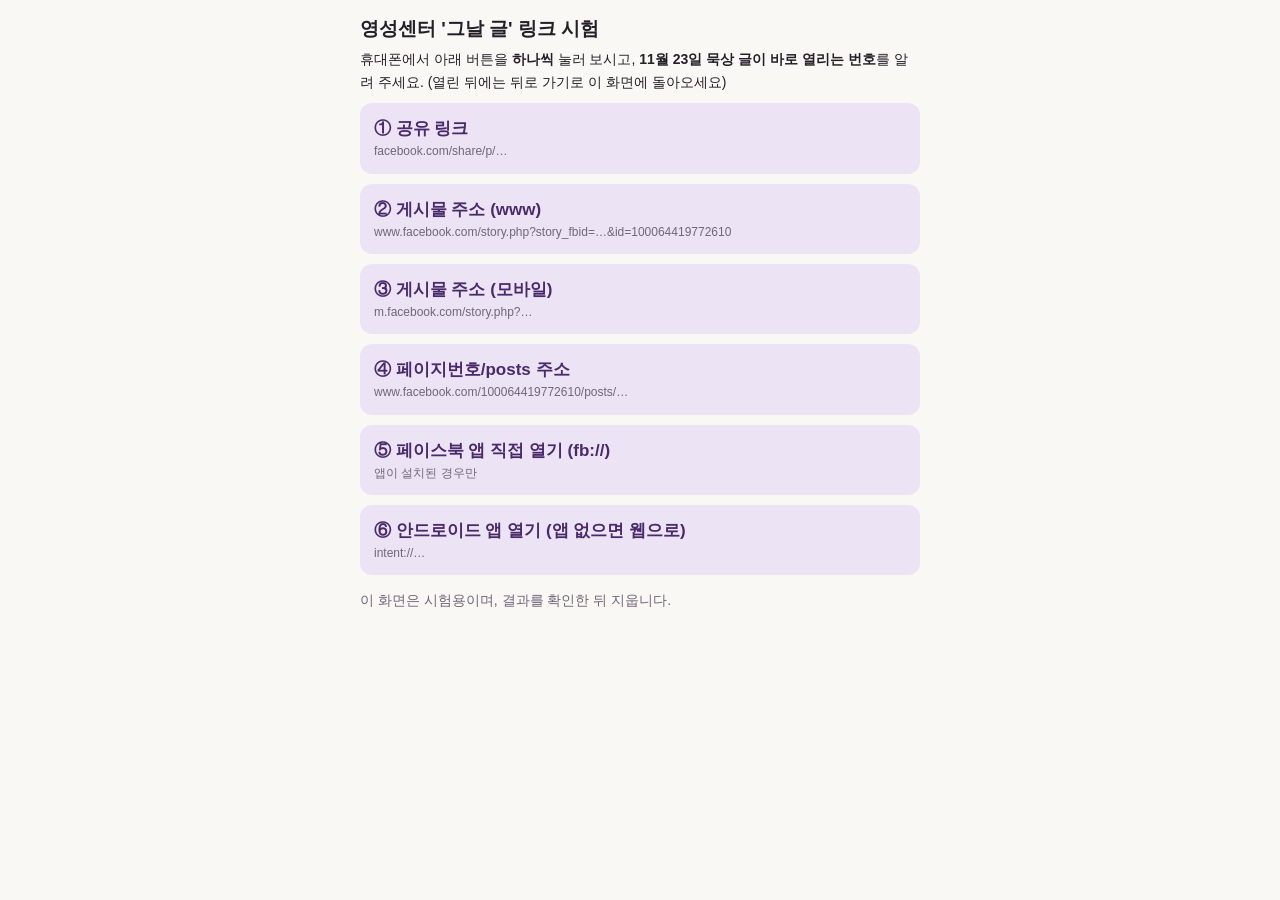
==== fbtest.html @ 98b8d7c0 "Temporary test page for 영성센터 post links on phones Co-Authored-By: Claude Opus 5.5 <noreply@anthropic" ====
<!doctype html>
<html lang="ko"><head><meta charset="utf-8"><meta name="viewport" content="width=device-width, initial-scale=1">
<title>영성센터 링크 시험</title>
<style>
  :root { --bg:#faf8f5; --text:#24202a; --muted:#6e6878; --accent:#4b2a6b; --soft:#ece4f4; }
  body { margin:0; background:var(--bg); color:var(--text); font-family:-apple-system,"Noto Sans KR","Malgun Gothic",sans-serif; line-height:1.6; }
  main { max-width:560px; margin:0 auto; padding:14px 14px 40px; }
  h1 { font-size:19px; margin:0 0 4px; } p { font-size:14px; margin:4px 0; }
  a.t { display:block; margin:10px 0; padding:12px 14px; border-radius:12px; background:var(--soft); color:var(--accent); font-weight:800; font-size:17px; text-decoration:none; }
  a.t small { display:block; font-weight:500; font-size:12px; color:var(--muted); word-break:break-all; }
</style></head>
<body><main>
<h1>영성센터 '그날 글' 링크 시험</h1>
<p>휴대폰에서 아래 버튼을 <b>하나씩</b> 눌러 보시고, <b>11월 23일 묵상 글이 바로 열리는 번호</b>를 알려 주세요. (열린 뒤에는 뒤로 가기로 이 화면에 돌아오세요)</p>
<a class="t" href="https://www.facebook.com/share/p/1DyHoM2dhL/">① 공유 링크<small>facebook.com/share/p/…</small></a>
<a class="t" href="https://www.facebook.com/story.php?story_fbid=1621228810034429&amp;id=100064419772610">② 게시물 주소 (www)<small>www.facebook.com/story.php?story_fbid=…&amp;id=100064419772610</small></a>
<a class="t" href="https://m.facebook.com/story.php?story_fbid=1621228810034429&amp;id=100064419772610">③ 게시물 주소 (모바일)<small>m.facebook.com/story.php?…</small></a>
<a class="t" href="https://www.facebook.com/100064419772610/posts/1621228810034429/">④ 페이지번호/posts 주소<small>www.facebook.com/100064419772610/posts/…</small></a>
<a class="t" href="fb://facewebmodal/f?href=https%3A%2F%2Fwww.facebook.com%2Fstory.php%3Fstory_fbid%3D1621228810034429%26id%3D100064419772610">⑤ 페이스북 앱 직접 열기 (fb://)<small>앱이 설치된 경우만</small></a>
<a class="t" href="intent://facewebmodal/f?href=https%3A%2F%2Fwww.facebook.com%2Fstory.php%3Fstory_fbid%3D1621228810034429%26id%3D100064419772610#Intent;scheme=fb;package=com.facebook.katana;S.browser_fallback_url=https%3A%2F%2Fm.facebook.com%2Fstory.php%3Fstory_fbid%3D1621228810034429%26id%3D100064419772610;end">⑥ 안드로이드 앱 열기 (앱 없으면 웹으로)<small>intent://…</small></a>
<p style="margin-top:14px;color:var(--muted)">이 화면은 시험용이며, 결과를 확인한 뒤 지웁니다.</p>
</main></body></html>
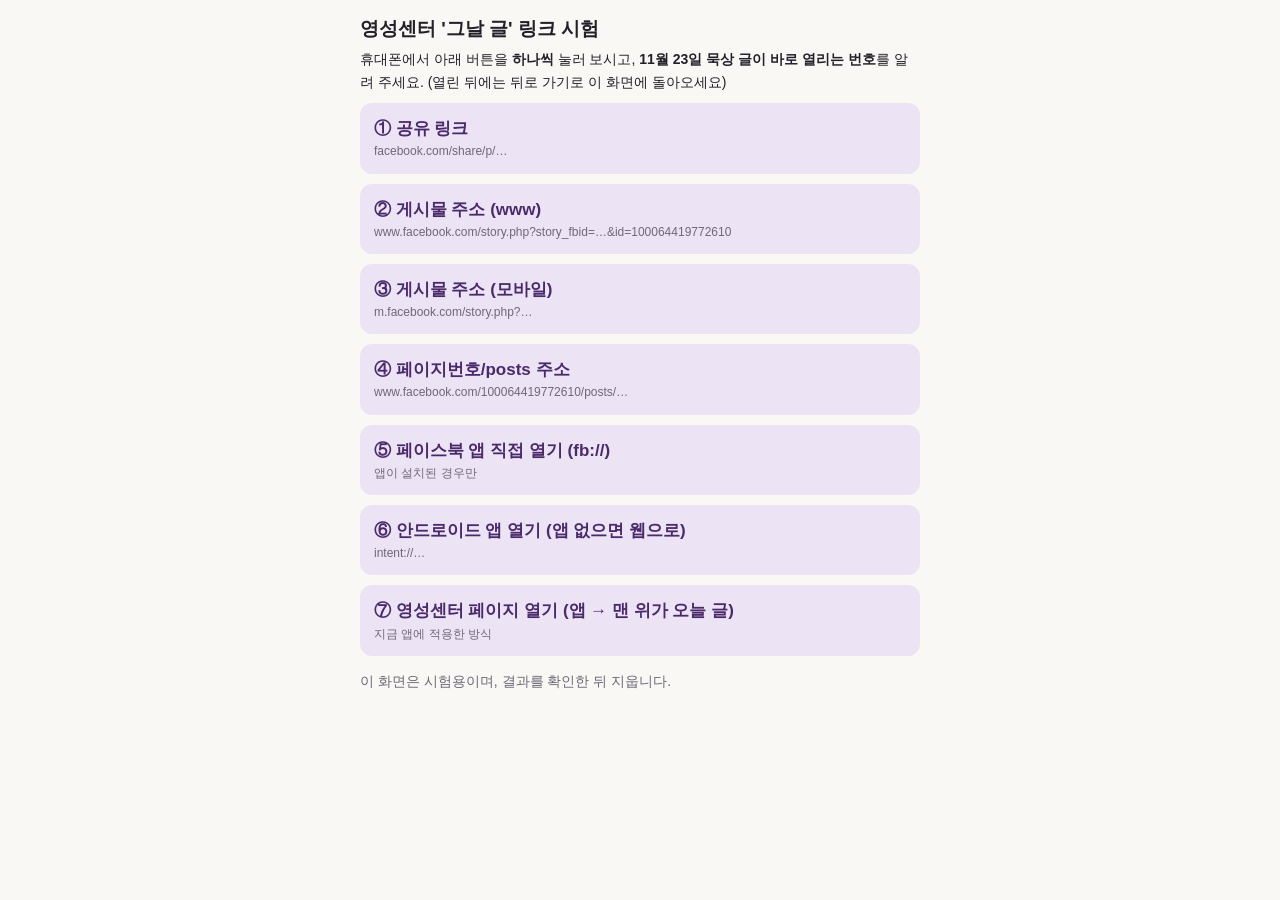
==== commit b9130ded: "영성센터: on phones open the 성공회 영성센터 page in the Facebook app (fb://profile, web fallback); test page a" ====
--- a/fbtest.html
+++ b/fbtest.html
@@ -18,5 +18,6 @@
 <a class="t" href="https://www.facebook.com/100064419772610/posts/1621228810034429/">④ 페이지번호/posts 주소<small>www.facebook.com/100064419772610/posts/…</small></a>
 <a class="t" href="fb://facewebmodal/f?href=https%3A%2F%2Fwww.facebook.com%2Fstory.php%3Fstory_fbid%3D1621228810034429%26id%3D100064419772610">⑤ 페이스북 앱 직접 열기 (fb://)<small>앱이 설치된 경우만</small></a>
 <a class="t" href="intent://facewebmodal/f?href=https%3A%2F%2Fwww.facebook.com%2Fstory.php%3Fstory_fbid%3D1621228810034429%26id%3D100064419772610#Intent;scheme=fb;package=com.facebook.katana;S.browser_fallback_url=https%3A%2F%2Fm.facebook.com%2Fstory.php%3Fstory_fbid%3D1621228810034429%26id%3D100064419772610;end">⑥ 안드로이드 앱 열기 (앱 없으면 웹으로)<small>intent://…</small></a>
+<a class="t" href="intent://profile/100064419772610#Intent;scheme=fb;package=com.facebook.katana;S.browser_fallback_url=https%3A%2F%2Fwww.facebook.com%2Fsoulfriend21;end">⑦ 영성센터 페이지 열기 (앱 → 맨 위가 오늘 글)<small>지금 앱에 적용한 방식</small></a>
 <p style="margin-top:14px;color:var(--muted)">이 화면은 시험용이며, 결과를 확인한 뒤 지웁니다.</p>
 </main></body></html>
